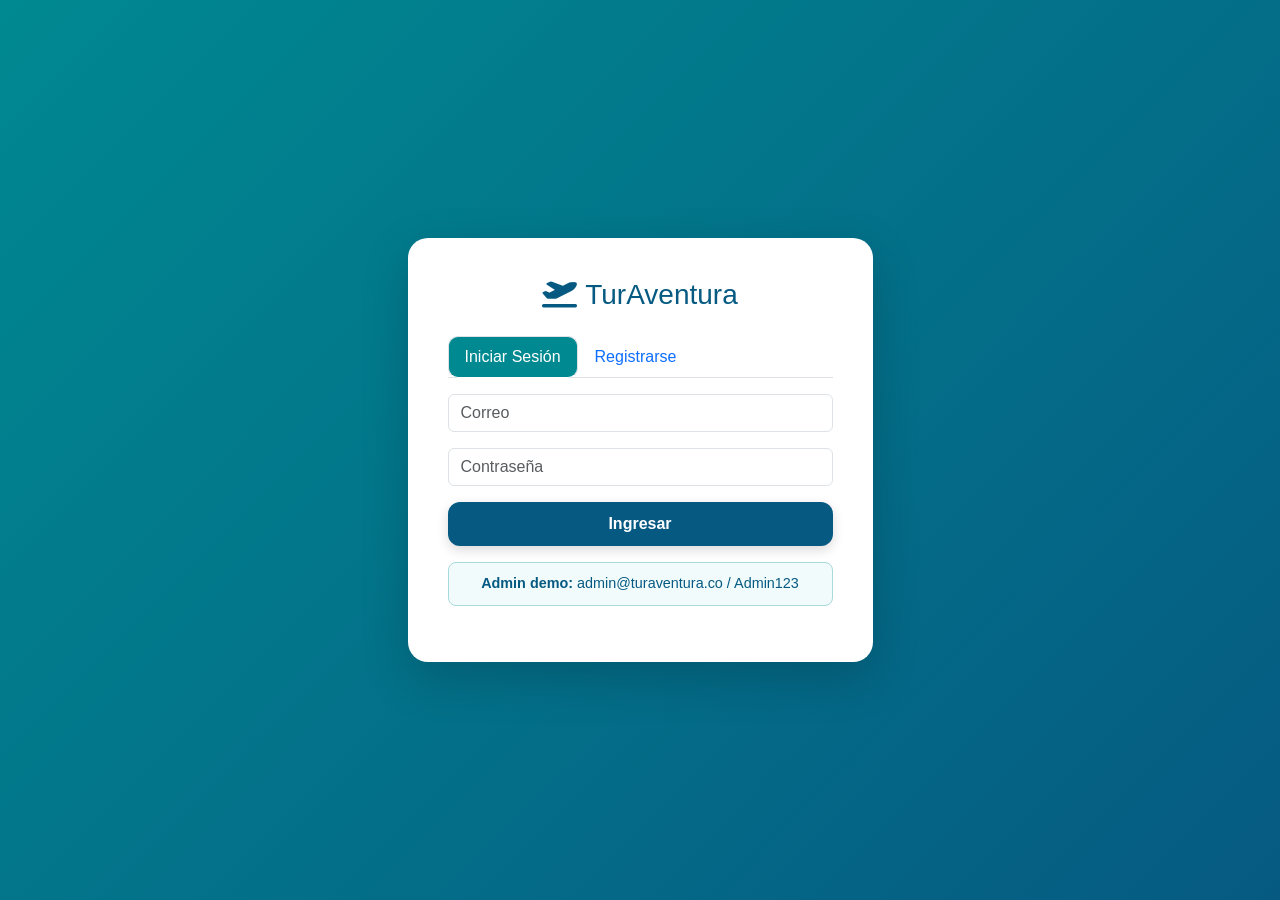
==== admin.html @ 5b058bc5 "Agregar destinos de Colombia y panel admin" ====
<!DOCTYPE html>
<html lang="es">
<head>
  <meta charset="UTF-8">
  <meta name="viewport" content="width=device-width, initial-scale=1.0">
  <title>Panel Admin | TurAventura</title>
  <link href="https://cdn.jsdelivr.net/npm/bootstrap@5.3.2/dist/css/bootstrap.min.css" rel="stylesheet">
  <link href="https://cdnjs.cloudflare.com/ajax/libs/font-awesome/6.5.0/css/all.min.css" rel="stylesheet">
  <link rel="stylesheet" href="css/global.css">
  <link rel="stylesheet" href="css/admin.css">
</head>
<body>
  <nav class="navbar navbar-expand-lg sticky-top shadow-sm">
    <div class="container">
      <a class="navbar-brand" href="index.html">
        <i class="fas fa-plane-departure me-2"></i>TurAventura
      </a>
      <button class="navbar-toggler" type="button" data-bs-toggle="collapse" data-bs-target="#navMenu">
        <span class="navbar-toggler-icon"></span>
      </button>
      <div class="collapse navbar-collapse" id="navMenu">
        <ul class="navbar-nav ms-auto mb-2 mb-lg-0 gap-2">
          <li class="nav-item"><a class="nav-link" href="index.html#destinos">Destinos Colombia</a></li>
          <li class="nav-item"><a class="nav-link" href="planes.html">Paquetes</a></li>
          <li class="nav-item"><a class="nav-link active" href="admin.html">Admin</a></li>
          <div class="ms-auto d-flex gap-2 align-items-center">
            <a id="btnReservar" class="btn btn-info d-none" href="reservas.html">Reservar aqui</a>
            <a id="btnAdmin" class="btn btn-warning d-none" href="admin.html">Panel admin</a>
            <button id="btnLogout" class="btn btn-logout d-none">Cerrar sesion</button>
          </div>
        </ul>
      </div>
    </div>
  </nav>

  <main class="admin-shell">
    <section class="admin-header">
      <div>
        <p class="admin-kicker">Control interno</p>
        <h1>Panel de administradores</h1>
        <p>Gestiona reservas, usuarios y destinos colombianos mientras se conecta el backend.</p>
      </div>
    </section>

    <section class="container-fluid">
      <div class="row g-3 mb-4" id="adminStats"></div>

      <div class="row g-4">
        <div class="col-lg-8">
          <section class="admin-panel">
            <div class="panel-title">
              <h2>Reservas recibidas</h2>
              <button class="btn btn-sm btn-outline-danger" id="btnLimpiarReservas">
                <i class="fas fa-trash me-1"></i> Limpiar
              </button>
            </div>
            <div class="table-responsive">
              <table class="table align-middle">
                <thead>
                  <tr>
                    <th>Cliente</th>
                    <th>Destino</th>
                    <th>Fecha</th>
                    <th>Personas</th>
                    <th></th>
                  </tr>
                </thead>
                <tbody id="tablaReservasAdmin"></tbody>
              </table>
            </div>
          </section>
        </div>

        <div class="col-lg-4">
          <section class="admin-panel">
            <div class="panel-title">
              <h2>Usuarios</h2>
            </div>
            <div id="listaUsuariosAdmin"></div>
          </section>
        </div>
      </div>

      <div class="row g-4 mt-1">
        <div class="col-lg-5">
          <section class="admin-panel">
            <div class="panel-title">
              <h2>Agregar destino</h2>
            </div>
            <form id="formDestinoAdmin" class="row g-3">
              <div class="col-12">
                <label class="form-label">Lugar</label>
                <input class="form-control" id="adminLugar" required placeholder="Ej: Leticia">
              </div>
              <div class="col-12">
                <label class="form-label">Departamento</label>
                <input class="form-control" id="adminDepartamento" required placeholder="Amazonas">
              </div>
              <div class="col-md-6">
                <label class="form-label">Precio</label>
                <input class="form-control" id="adminPrecio" required placeholder="$890.000">
              </div>
              <div class="col-md-6">
                <label class="form-label">Duracion</label>
                <input class="form-control" id="adminDuracion" required placeholder="3 dias / 2 noches">
              </div>
              <div class="col-12">
                <label class="form-label">Imagen URL</label>
                <input class="form-control" id="adminImagen" required placeholder="https://...">
              </div>
              <div class="col-12">
                <label class="form-label">Descripcion</label>
                <textarea class="form-control" id="adminDescripcion" rows="3" required></textarea>
              </div>
              <div class="col-12">
                <label class="form-label">Actividades separadas por coma</label>
                <input class="form-control" id="adminActividades" required placeholder="Rio Amazonas, Comunidad indigena, Senderismo">
              </div>
              <div class="col-12">
                <button class="btn btn-primary w-100" type="submit">
                  <i class="fas fa-plus me-1"></i> Guardar destino
                </button>
              </div>
            </form>
            <div id="mensajeDestinoAdmin" class="small mt-3"></div>
          </section>
        </div>

        <div class="col-lg-7">
          <section class="admin-panel">
            <div class="panel-title">
              <h2>Destinos publicados</h2>
            </div>
            <div class="row g-3" id="destinosAdminLista"></div>
          </section>
        </div>
      </div>
    </section>
  </main>

  <script src="https://cdn.jsdelivr.net/npm/bootstrap@5.3.2/dist/js/bootstrap.bundle.min.js"></script>
  <script src="js/destinos-data.js"></script>
  <script src="js/auth-nav.js"></script>
  <script src="js/admin.js"></script>
</body>
</html>
---- css/global.css ----
/*VARIABLES GLOBALES*/
:root {
  --turquesa:      #008991;
  --menta:         #A8DADC;
  --coral:         #FFAAA5;
  --arena:         #FFE1C6;
  --azul-profundo: #065A82;
  --coral-boton:   #F95738;
}

body {
  font-family: 'Segoe UI', sans-serif;
  background-color: var(--arena);
}

/*NAVBAR (compartido)*/
.navbar {
  background: var(--azul-profundo);
  padding: 8px 0;
}

.navbar-brand {
  font-size: 1.35rem;
  font-weight: 700;
  color: white !important;
}

.nav-link {
  color: white !important;
  font-size: 0.95rem;
  font-weight: 500;
  padding: 6px 10px !important;
}

.nav-link:hover {
  color: var(--menta) !important;
}

/*BOTONES NAVBAR */
.btn-logout {
  background-color: var(--coral-boton);
  color: white;
  border: none;
  border-radius: 12px;
  padding: 8px 16px;
  font-weight: 600;
  transition: all 0.3s ease;
  box-shadow: 0 4px 12px rgba(0,0,0,0.15);
}

.btn-logout:hover {
  transform: translateY(-2px);
  opacity: 0.9;
  box-shadow: 0 6px 18px rgba(0,0,0,0.25);
}

.navbar .btn {
  border-radius: 10px;
  font-size: 0.9rem;
  padding: 6px 12px;
  white-space: nowrap;
}

@media (max-width: 991px) {
  .navbar-nav {
    padding-top: 10px;
  }

  .navbar .d-flex {
    flex-wrap: wrap;
    margin-top: 8px;
  }
}
---- css/admin.css ----
body {
  background: #f4f8f9;
}

.admin-shell {
  padding-bottom: 48px;
}

.admin-header {
  background: linear-gradient(135deg, var(--azul-profundo), var(--turquesa));
  color: white;
  margin-bottom: 28px;
  padding: 48px min(5vw, 56px);
}

.admin-header h1 {
  font-size: clamp(2rem, 4vw, 3rem);
  font-weight: 800;
  margin: 0 0 8px;
}

.admin-header p {
  margin: 0;
  max-width: 720px;
}

.admin-kicker {
  color: var(--menta);
  font-weight: 700;
  letter-spacing: 0.04em;
  text-transform: uppercase;
}

.admin-stat,
.admin-panel {
  background: white;
  border: 1px solid #dbe8ea;
  border-radius: 8px;
  box-shadow: 0 10px 24px rgba(6, 90, 130, 0.08);
}

.admin-stat {
  padding: 20px;
}

.admin-stat i {
  color: var(--turquesa);
}

.admin-stat strong {
  color: var(--azul-profundo);
  display: block;
  font-size: 1.8rem;
}

.admin-panel {
  padding: 22px;
}

.panel-title {
  align-items: center;
  display: flex;
  gap: 12px;
  justify-content: space-between;
  margin-bottom: 16px;
}

.panel-title h2 {
  color: var(--azul-profundo);
  font-size: 1.2rem;
  font-weight: 800;
  margin: 0;
}

.user-row,
.destino-admin-card {
  border: 1px solid #e1ecee;
  border-radius: 8px;
  padding: 12px;
}

.user-row + .user-row {
  margin-top: 10px;
}

.destino-admin-card img {
  border-radius: 6px;
  height: 120px;
  object-fit: cover;
  width: 100%;
}
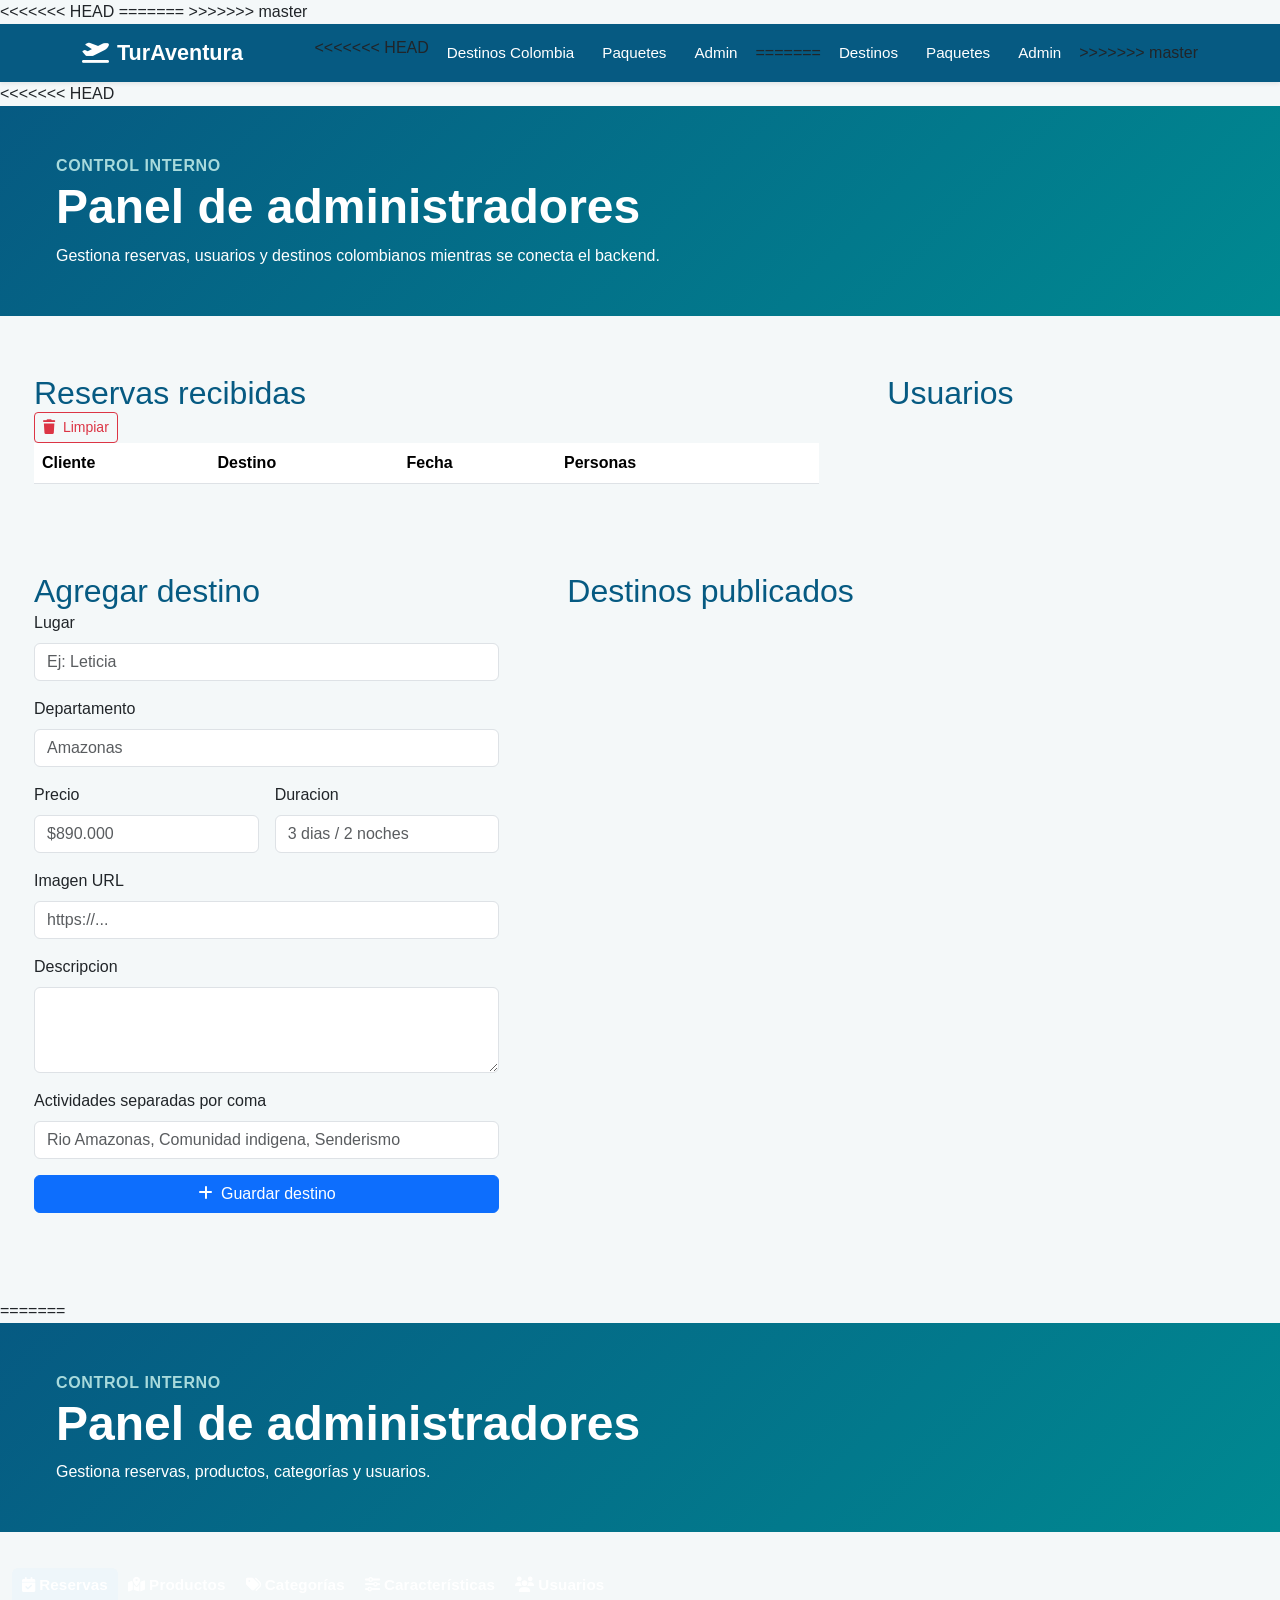
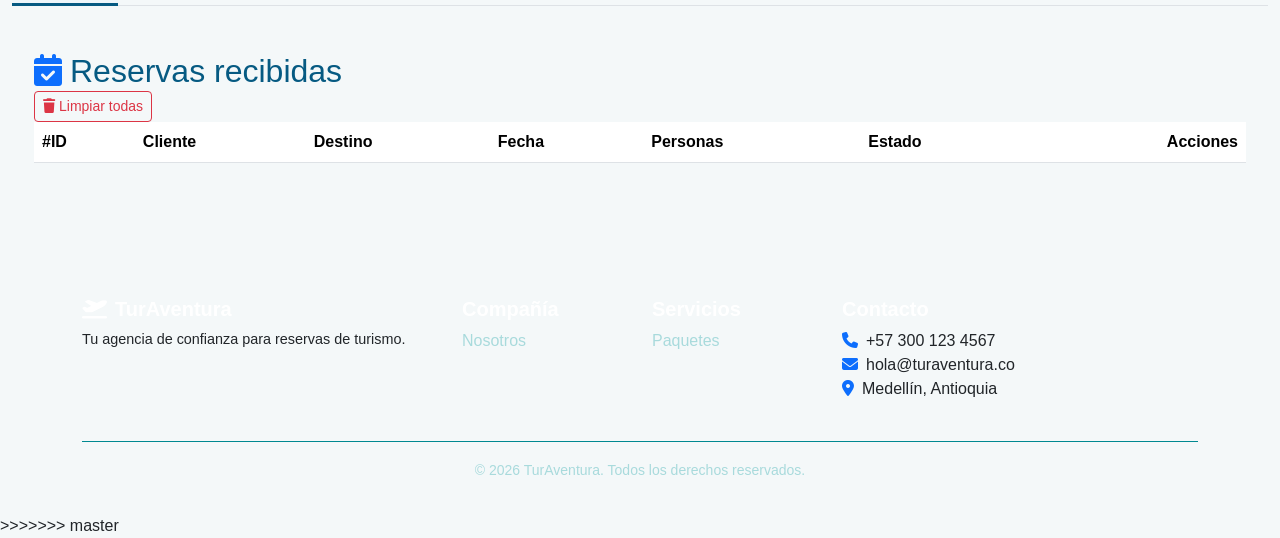
==== commit 406e3a2e: "Merge master into Thomas" ====
--- a/admin.html
+++ b/admin.html
@@ -10,6 +10,11 @@
   <link rel="stylesheet" href="css/admin.css">
 </head>
 <body>
+<<<<<<< HEAD
+=======
+
+  <!-- NAVBAR -->
+>>>>>>> master
   <nav class="navbar navbar-expand-lg sticky-top shadow-sm">
     <div class="container">
       <a class="navbar-brand" href="index.html">
@@ -20,6 +25,7 @@
       </button>
       <div class="collapse navbar-collapse" id="navMenu">
         <ul class="navbar-nav ms-auto mb-2 mb-lg-0 gap-2">
+<<<<<<< HEAD
           <li class="nav-item"><a class="nav-link" href="index.html#destinos">Destinos Colombia</a></li>
           <li class="nav-item"><a class="nav-link" href="planes.html">Paquetes</a></li>
           <li class="nav-item"><a class="nav-link active" href="admin.html">Admin</a></li>
@@ -27,12 +33,22 @@
             <a id="btnReservar" class="btn btn-info d-none" href="reservas.html">Reservar aqui</a>
             <a id="btnAdmin" class="btn btn-warning d-none" href="admin.html">Panel admin</a>
             <button id="btnLogout" class="btn btn-logout d-none">Cerrar sesion</button>
+=======
+          <li class="nav-item"><a class="nav-link" href="index.html#destinos">Destinos</a></li>
+          <li class="nav-item"><a class="nav-link" href="planes.html">Paquetes</a></li>
+          <li class="nav-item"><a class="nav-link active" href="admin.html">Admin</a></li>
+          <div class="ms-auto d-flex gap-2 align-items-center">
+            <a id="btnReservar" class="btn btn-info d-none" href="reservas.html">Reservar aquí</a>
+            <a id="btnAdmin" class="btn btn-warning d-none" href="admin.html">Panel admin</a>
+            <button id="btnLogout" class="btn btn-logout d-none">Cerrar sesión</button>
+>>>>>>> master
           </div>
         </ul>
       </div>
     </div>
   </nav>
 
+<<<<<<< HEAD
   <main class="admin-shell">
     <section class="admin-header">
       <div>
@@ -144,3 +160,378 @@
   <script src="js/admin.js"></script>
 </body>
 </html>
+=======
+  <!-- HEADER con identificación del admin -->
+  <section class="admin-header">
+    <div class="d-flex flex-wrap justify-content-between align-items-start gap-3">
+      <div>
+        <p class="admin-kicker">Control interno</p>
+        <h1>Panel de administradores</h1>
+        <p>Gestiona reservas, productos, categorías y usuarios.</p>
+      </div>
+      <div id="adminIdentidad" class="admin-id-card" style="display:none!important">
+        <div class="d-flex align-items-center gap-3">
+          <div class="admin-avatar-icon">
+            <i class="fas fa-user-shield fa-2x"></i>
+          </div>
+          <div>
+            <div class="fw-bold fs-6" id="adminNombre">—</div>
+            <div class="small"><i class="fas fa-circle-check text-success me-1"></i><strong>ADMINISTRADOR</strong></div>
+            <div class="text-muted small" id="adminEmail">—</div>
+          </div>
+        </div>
+      </div>
+    </div>
+  </section>
+
+  <main class="admin-shell">
+    <section class="container-fluid">
+
+      <!-- STATS -->
+      <div class="row g-3 mb-4" id="adminStats"></div>
+
+      <!-- TABS -->
+      <ul class="nav nav-tabs mb-4 border-bottom" id="adminTabs" role="tablist">
+        <li class="nav-item">
+          <button class="nav-link active" data-tab="reservas">
+            <i class="fas fa-calendar-check me-1"></i>Reservas
+          </button>
+        </li>
+        <li class="nav-item">
+          <button class="nav-link" data-tab="productos">
+            <i class="fas fa-map-location-dot me-1"></i>Productos
+          </button>
+        </li>
+        <li class="nav-item">
+          <button class="nav-link" data-tab="categorias">
+            <i class="fas fa-tags me-1"></i>Categorías
+          </button>
+        </li>
+        <li class="nav-item">
+          <button class="nav-link" data-tab="caracteristicas">
+            <i class="fas fa-sliders me-1"></i>Características
+          </button>
+        </li>
+        <li class="nav-item">
+          <button class="nav-link" data-tab="usuarios">
+            <i class="fas fa-users me-1"></i>Usuarios
+          </button>
+        </li>
+      </ul>
+
+      <!-- ═══════════════════════════════════════ -->
+      <!-- TAB RESERVAS                            -->
+      <!-- ═══════════════════════════════════════ -->
+      <div id="tab-reservas" class="tab-pane-admin">
+        <section class="admin-panel">
+          <div class="panel-title">
+            <h2><i class="fas fa-calendar-check me-2 text-primary"></i>Reservas recibidas</h2>
+            <button class="btn btn-sm btn-outline-danger" id="btnLimpiarReservas">
+              <i class="fas fa-trash me-1"></i>Limpiar todas
+            </button>
+          </div>
+          <div class="table-responsive">
+            <table class="table align-middle">
+              <thead>
+                <tr>
+                  <th>#ID</th><th>Cliente</th><th>Destino</th>
+                  <th>Fecha</th><th>Personas</th><th>Estado</th><th class="text-end">Acciones</th>
+                </tr>
+              </thead>
+              <tbody id="tablaReservasAdmin"></tbody>
+            </table>
+          </div>
+        </section>
+      </div>
+
+      <!-- ═══════════════════════════════════════ -->
+      <!-- TAB PRODUCTOS                           -->
+      <!-- ═══════════════════════════════════════ -->
+      <div id="tab-productos" class="tab-pane-admin d-none">
+        <div class="row g-4">
+
+          <!-- Formulario -->
+          <div class="col-lg-4">
+            <section class="admin-panel">
+              <div class="panel-title">
+                <h2 id="tituloFormProducto">
+                  <i class="fas fa-plus me-2 text-success"></i>Agregar producto
+                </h2>
+              </div>
+              <form id="formProductoAdmin" class="row g-3">
+                <input type="hidden" id="productoEditandoId">
+                <div class="col-12">
+                  <label class="form-label">Nombre</label>
+                  <input class="form-control" id="adminLugar" required placeholder="Ej: Cartagena colonial">
+                </div>
+                <div class="col-12">
+                  <label class="form-label">Descripción</label>
+                  <textarea class="form-control" id="adminDescripcion" rows="3" required
+                            placeholder="Describe el destino o paquete..."></textarea>
+                </div>
+                <div class="col-12">
+                  <label class="form-label">Precio (COP $)</label>
+                  <input class="form-control" id="adminPrecio" type="number" min="0" step="any" placeholder="0">
+                </div>
+                <div class="col-12">
+                  <label class="form-label">Categoría</label>
+                  <select class="form-select" id="adminCategoria" required>
+                    <option value="">Cargando categorías...</option>
+                  </select>
+                </div>
+                <div class="col-12 d-flex gap-2">
+                  <button class="btn btn-primary flex-fill" type="submit">
+                    <i class="fas fa-save me-1"></i><span id="btnGuardarTexto">Guardar</span>
+                  </button>
+                  <button class="btn btn-outline-secondary" type="button"
+                          id="btnCancelarEdicion" onclick="cancelarEdicionProducto()" style="display:none">
+                    <i class="fas fa-times"></i>
+                  </button>
+                </div>
+              </form>
+              <div id="mensajeDestinoAdmin" class="small mt-3"></div>
+            </section>
+          </div>
+
+          <!-- Tabla productos -->
+          <div class="col-lg-8">
+            <section class="admin-panel">
+              <div class="panel-title">
+                <h2><i class="fas fa-list me-2 text-primary"></i>Productos publicados</h2>
+                <input class="form-control form-control-sm" id="buscarProducto" style="max-width:200px"
+                       placeholder="🔍 Buscar..." oninput="filtrarProductos(this.value)">
+              </div>
+              <div class="table-responsive">
+                <table class="table align-middle">
+                  <thead>
+                    <tr>
+                      <th>#</th><th>Nombre</th><th>Categoría</th>
+                      <th>Precio</th><th class="text-end">Acciones</th>
+                    </tr>
+                  </thead>
+                  <tbody id="tablaProductosAdmin"></tbody>
+                </table>
+              </div>
+            </section>
+          </div>
+
+        </div>
+      </div>
+
+      <!-- ═══════════════════════════════════════ -->
+      <!-- TAB CATEGORÍAS                          -->
+      <!-- ═══════════════════════════════════════ -->
+      <div id="tab-categorias" class="tab-pane-admin d-none">
+        <div class="row g-4">
+
+          <!-- Formulario nueva categoría -->
+          <div class="col-lg-4">
+            <section class="admin-panel">
+              <div class="panel-title">
+                <h2><i class="fas fa-plus me-2 text-success"></i>Agregar categoría</h2>
+              </div>
+              <form id="formCategoriaAdmin" class="row g-3">
+                <div class="col-12">
+                  <label class="form-label">Nombre</label>
+                  <input class="form-control" id="categoriaNombre" required
+                         placeholder="Ej: Turismo de aventura">
+                </div>
+                <div class="col-12">
+                  <button class="btn btn-success w-100" type="submit">
+                    <i class="fas fa-tag me-1"></i>Crear categoría
+                  </button>
+                </div>
+              </form>
+              <div id="mensajeCategoriaAdmin" class="small mt-3"></div>
+            </section>
+          </div>
+
+          <!-- Lista categorías -->
+          <div class="col-lg-8">
+            <section class="admin-panel">
+              <div class="panel-title">
+                <h2><i class="fas fa-tags me-2 text-primary"></i>Categorías registradas</h2>
+              </div>
+              <div id="listaCategorias"><p class="text-muted">Cargando...</p></div>
+            </section>
+          </div>
+
+        </div>
+      </div>
+
+      <!-- ═══════════════════════════════════════ -->
+      <!-- TAB CARACTERÍSTICAS                     -->
+      <!-- ═══════════════════════════════════════ -->
+      <div id="tab-caracteristicas" class="tab-pane-admin d-none">
+        <div class="row g-4">
+
+          <!-- Formulario -->
+          <div class="col-lg-4">
+            <section class="admin-panel">
+              <div class="panel-title">
+                <h2><i class="fas fa-plus me-2 text-success"></i>Agregar característica</h2>
+              </div>
+              <form id="formCaracteristicaAdmin" class="row g-3">
+                <div class="col-12">
+                  <label class="form-label">Producto</label>
+                  <select class="form-select" id="charProductoId" required>
+                    <option value="">Selecciona un producto</option>
+                  </select>
+                </div>
+                <div class="col-12">
+                  <label class="form-label">Atributo</label>
+                  <input class="form-control" id="charNombre" required
+                         placeholder="Ej: Dificultad, Duración, Incluye...">
+                </div>
+                <div class="col-12">
+                  <label class="form-label">Valor</label>
+                  <input class="form-control" id="charValor" required
+                         placeholder="Ej: Alta, 3 días, Guía turístico">
+                </div>
+                <div class="col-12">
+                  <button class="btn btn-primary w-100" type="submit">
+                    <i class="fas fa-save me-1"></i>Guardar característica
+                  </button>
+                </div>
+              </form>
+              <div id="mensajeCaracteristicaAdmin" class="small mt-3"></div>
+            </section>
+          </div>
+
+          <!-- Lista características -->
+          <div class="col-lg-8">
+            <section class="admin-panel">
+              <div class="panel-title">
+                <h2><i class="fas fa-sliders me-2 text-primary"></i>Características</h2>
+                <select class="form-select form-select-sm" id="filtroProductoChar" style="max-width:220px"
+                        onchange="renderCaracteristicasFiltradas(this.value)">
+                  <option value="">— Todos los productos —</option>
+                </select>
+              </div>
+              <div id="listaCaracteristicas"><p class="text-muted">Cargando...</p></div>
+            </section>
+          </div>
+
+        </div>
+      </div>
+
+      <!-- ═══════════════════════════════════════ -->
+      <!-- TAB USUARIOS                            -->
+      <!-- ═══════════════════════════════════════ -->
+      <div id="tab-usuarios" class="tab-pane-admin d-none">
+        <section class="admin-panel">
+          <div class="panel-title">
+            <h2><i class="fas fa-users me-2 text-primary"></i>Usuarios registrados</h2>
+          </div>
+          <div class="table-responsive">
+            <table class="table align-middle">
+              <thead>
+                <tr><th>#</th><th>Usuario</th><th>Email</th><th>Rol</th><th class="text-end">Acciones</th></tr>
+              </thead>
+              <tbody id="tablaUsuariosAdmin"></tbody>
+            </table>
+          </div>
+        </section>
+      </div>
+
+    </section>
+  </main>
+
+  <!-- ════════════════════════════════════════════════ -->
+  <!-- MODAL: CATEGORIZAR PRODUCTO                      -->
+  <!-- ════════════════════════════════════════════════ -->
+  <div class="modal fade" id="modalCategorizar" tabindex="-1">
+    <div class="modal-dialog">
+      <div class="modal-content">
+        <div class="modal-header">
+          <h5 class="modal-title"><i class="fas fa-tags me-2 text-primary"></i>Categorizar producto</h5>
+          <button type="button" class="btn-close" data-bs-dismiss="modal"></button>
+        </div>
+        <div class="modal-body">
+          <p class="text-muted mb-3">
+            Producto: <strong id="modalProductoNombre">—</strong>
+          </p>
+          <label class="form-label">Nueva categoría</label>
+          <select class="form-select" id="modalCatSelect"></select>
+        </div>
+        <div class="modal-footer">
+          <button class="btn btn-secondary" data-bs-dismiss="modal">Cancelar</button>
+          <button class="btn btn-primary" onclick="guardarCategorizacion()">
+            <i class="fas fa-save me-1"></i>Aplicar categoría
+          </button>
+        </div>
+      </div>
+    </div>
+  </div>
+
+  <!-- MODAL: CONFIRMACIÓN ELIMINAR -->
+  <div class="modal fade" id="modalConfirmar" tabindex="-1">
+    <div class="modal-dialog modal-sm">
+      <div class="modal-content border-danger">
+        <div class="modal-header bg-danger text-white">
+          <h5 class="modal-title">
+            <i class="fas fa-triangle-exclamation me-2"></i>Confirmar eliminación
+          </h5>
+          <button type="button" class="btn-close btn-close-white" data-bs-dismiss="modal"></button>
+        </div>
+        <div class="modal-body">
+          <p id="modalConfirmarTexto" class="mb-0">¿Estás seguro de que deseas eliminar este elemento?</p>
+        </div>
+        <div class="modal-footer">
+          <button class="btn btn-secondary btn-sm" data-bs-dismiss="modal">Cancelar</button>
+          <button class="btn btn-danger btn-sm" id="btnConfirmarAccion">
+            <i class="fas fa-trash me-1"></i>Eliminar
+          </button>
+        </div>
+      </div>
+    </div>
+  </div>
+
+  <!-- TOAST de notificación -->
+  <div class="position-fixed bottom-0 end-0 p-3" style="z-index:9999">
+    <div id="adminToast" class="toast align-items-center text-bg-success border-0" role="alert">
+      <div class="d-flex">
+        <div class="toast-body" id="adminToastMsg">Operación exitosa.</div>
+        <button type="button" class="btn-close btn-close-white me-2 m-auto" data-bs-dismiss="toast"></button>
+      </div>
+    </div>
+  </div>
+
+  <footer id="contacto" class="pt-5 pb-3">
+    <div class="container">
+      <div class="row g-4 mb-4">
+        <div class="col-md-4">
+          <h5><i class="fas fa-plane-departure me-2"></i>TurAventura</h5>
+          <p class="mt-2" style="font-size:0.9rem;">Tu agencia de confianza para reservas de turismo.</p>
+        </div>
+        <div class="col-md-2">
+          <h5>Compañía</h5>
+          <ul class="list-unstyled mt-2"><li><a href="nosotros.html">Nosotros</a></li></ul>
+        </div>
+        <div class="col-md-2">
+          <h5>Servicios</h5>
+          <ul class="list-unstyled mt-2"><li><a href="planes.html">Paquetes</a></li></ul>
+        </div>
+        <div class="col-md-4">
+          <h5>Contacto</h5>
+          <ul class="list-unstyled mt-2">
+            <li><i class="fas fa-phone me-2 text-primary"></i>+57 300 123 4567</li>
+            <li><i class="fas fa-envelope me-2 text-primary"></i>hola@turaventura.co</li>
+            <li><i class="fas fa-map-marker-alt me-2 text-primary"></i>Medellín, Antioquia</li>
+          </ul>
+        </div>
+      </div>
+      <div class="footer-bottom text-center py-3">
+        <small>© 2026 TurAventura. Todos los derechos reservados.</small>
+      </div>
+    </div>
+  </footer>
+
+  <script src="https://cdn.jsdelivr.net/npm/bootstrap@5.3.2/dist/js/bootstrap.bundle.min.js"></script>
+  <script src="js/destinos-data.js"></script>
+  <script src="js/auth-nav.js"></script>
+  <script src="js/api.js"></script>
+  <script src="js/admin.js"></script>
+</body>
+</html>
+>>>>>>> master
--- a/css/admin.css
+++ b/css/admin.css
@@ -31,6 +31,29 @@
   text-transform: uppercase;
 }
 
+<<<<<<< HEAD
+=======
+/* ─── Tarjeta de identificación del admin ─── */
+.admin-id-card {
+  background: rgba(255, 255, 255, 0.12);
+  border: 1px solid rgba(255,255,255,0.25);
+  border-radius: 12px;
+  color: white;
+  padding: 16px 20px;
+  backdrop-filter: blur(6px);
+}
+
+.admin-avatar-icon {
+  background: rgba(255,255,255,0.2);
+  border-radius: 50%;
+  width: 52px; height: 52px;
+  display: flex; align-items: center; justify-content: center;
+  color: white;
+  flex-shrink: 0;
+}
+
+/* ─── Stats ─── */
+>>>>>>> master
 .admin-stat,
 .admin-panel {
   background: white;
@@ -49,29 +72,93 @@
 
 .admin-stat strong {
   color: var(--azul-profundo);
+<<<<<<< HEAD
   display: block;
   font-size: 1.8rem;
+=======
+>>>>>>> master
 }
 
 .admin-panel {
   padding: 22px;
 }
 
+<<<<<<< HEAD
+=======
+/* ─── Tabs ─── */
+#adminTabs {
+  background: rgb(65, 80, 214);
+  border-radius: 8px 8px 0 0;
+  border: 1px solid #dbe8ea;
+  border-bottom: 2px solid #000607;
+  padding: 6px 8px 0;
+  gap: 4px;
+}
+
+#adminTabs .nav-link {
+  color: #111827;
+  font-weight: 700;
+  font-size: 0.95rem;
+  letter-spacing: 0.01em;
+  border: none;
+  border-bottom: 3px solid transparent;
+  border-radius: 6px 6px 0 0;
+  padding: 10px 20px;
+  transition: all 0.2s;
+  background: transparent;
+}
+
+#adminTabs .nav-link:hover {
+  color: #065a82;
+  border-bottom-color: #065a82;
+  background: rgba(6, 90, 130, 0.06);
+}
+
+#adminTabs .nav-link.active {
+  color: #065a82;
+  border-bottom: 3px solid #065a82;
+  background: #eef6fa;
+  font-weight: 800;
+}
+
+.tab-pane-admin {
+  animation: fadeInUp 0.2s ease;
+}
+
+@keyframes fadeInUp {
+  from { opacity: 0; transform: translateY(8px); }
+  to   { opacity: 1; transform: translateY(0); }
+}
+
+/* ─── Panel title ─── */
+>>>>>>> master
 .panel-title {
   align-items: center;
   display: flex;
   gap: 12px;
   justify-content: space-between;
   margin-bottom: 16px;
+<<<<<<< HEAD
+=======
+  flex-wrap: wrap;
+>>>>>>> master
 }
 
 .panel-title h2 {
   color: var(--azul-profundo);
+<<<<<<< HEAD
   font-size: 1.2rem;
+=======
+  font-size: 1.15rem;
+>>>>>>> master
   font-weight: 800;
   margin: 0;
 }
 
+<<<<<<< HEAD
+=======
+/* ─── User rows ─── */
+>>>>>>> master
 .user-row,
 .destino-admin-card {
   border: 1px solid #e1ecee;
@@ -83,9 +170,36 @@
   margin-top: 10px;
 }
 
+<<<<<<< HEAD
 .destino-admin-card img {
   border-radius: 6px;
   height: 120px;
   object-fit: cover;
   width: 100%;
 }
+=======
+/* ─── FOOTER ─── */
+footer {
+  background: var(--azul-profundo);
+  color: var(--menta);
+}
+
+footer h5 {
+  color: white;
+  font-weight: 700;
+}
+
+footer a {
+  color: var(--menta);
+  text-decoration: none;
+}
+
+footer a:hover {
+  color: white;
+}
+
+.footer-bottom {
+  border-top: 1px solid var(--turquesa);
+  color: var(--menta);
+}
+>>>>>>> master
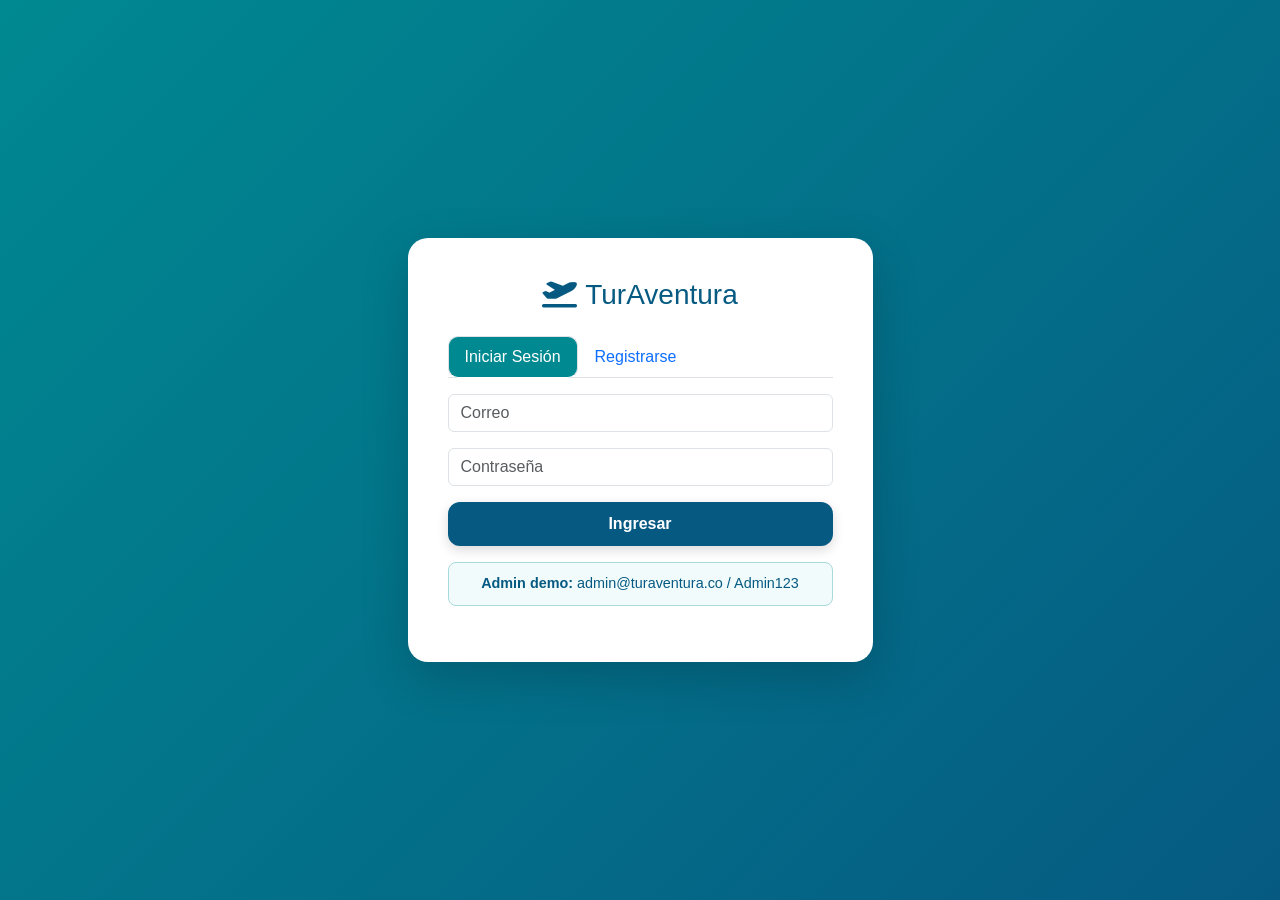
==== commit bca7bef6: "Subir versión corregida del frontend" ====
--- a/admin.html
+++ b/admin.html
@@ -10,11 +10,8 @@
   <link rel="stylesheet" href="css/admin.css">
 </head>
 <body>
-<<<<<<< HEAD
-=======
 
   <!-- NAVBAR -->
->>>>>>> master
   <nav class="navbar navbar-expand-lg sticky-top shadow-sm">
     <div class="container">
       <a class="navbar-brand" href="index.html">
@@ -25,15 +22,6 @@
       </button>
       <div class="collapse navbar-collapse" id="navMenu">
         <ul class="navbar-nav ms-auto mb-2 mb-lg-0 gap-2">
-<<<<<<< HEAD
-          <li class="nav-item"><a class="nav-link" href="index.html#destinos">Destinos Colombia</a></li>
-          <li class="nav-item"><a class="nav-link" href="planes.html">Paquetes</a></li>
-          <li class="nav-item"><a class="nav-link active" href="admin.html">Admin</a></li>
-          <div class="ms-auto d-flex gap-2 align-items-center">
-            <a id="btnReservar" class="btn btn-info d-none" href="reservas.html">Reservar aqui</a>
-            <a id="btnAdmin" class="btn btn-warning d-none" href="admin.html">Panel admin</a>
-            <button id="btnLogout" class="btn btn-logout d-none">Cerrar sesion</button>
-=======
           <li class="nav-item"><a class="nav-link" href="index.html#destinos">Destinos</a></li>
           <li class="nav-item"><a class="nav-link" href="planes.html">Paquetes</a></li>
           <li class="nav-item"><a class="nav-link active" href="admin.html">Admin</a></li>
@@ -41,126 +29,12 @@
             <a id="btnReservar" class="btn btn-info d-none" href="reservas.html">Reservar aquí</a>
             <a id="btnAdmin" class="btn btn-warning d-none" href="admin.html">Panel admin</a>
             <button id="btnLogout" class="btn btn-logout d-none">Cerrar sesión</button>
->>>>>>> master
           </div>
         </ul>
       </div>
     </div>
   </nav>
 
-<<<<<<< HEAD
-  <main class="admin-shell">
-    <section class="admin-header">
-      <div>
-        <p class="admin-kicker">Control interno</p>
-        <h1>Panel de administradores</h1>
-        <p>Gestiona reservas, usuarios y destinos colombianos mientras se conecta el backend.</p>
-      </div>
-    </section>
-
-    <section class="container-fluid">
-      <div class="row g-3 mb-4" id="adminStats"></div>
-
-      <div class="row g-4">
-        <div class="col-lg-8">
-          <section class="admin-panel">
-            <div class="panel-title">
-              <h2>Reservas recibidas</h2>
-              <button class="btn btn-sm btn-outline-danger" id="btnLimpiarReservas">
-                <i class="fas fa-trash me-1"></i> Limpiar
-              </button>
-            </div>
-            <div class="table-responsive">
-              <table class="table align-middle">
-                <thead>
-                  <tr>
-                    <th>Cliente</th>
-                    <th>Destino</th>
-                    <th>Fecha</th>
-                    <th>Personas</th>
-                    <th></th>
-                  </tr>
-                </thead>
-                <tbody id="tablaReservasAdmin"></tbody>
-              </table>
-            </div>
-          </section>
-        </div>
-
-        <div class="col-lg-4">
-          <section class="admin-panel">
-            <div class="panel-title">
-              <h2>Usuarios</h2>
-            </div>
-            <div id="listaUsuariosAdmin"></div>
-          </section>
-        </div>
-      </div>
-
-      <div class="row g-4 mt-1">
-        <div class="col-lg-5">
-          <section class="admin-panel">
-            <div class="panel-title">
-              <h2>Agregar destino</h2>
-            </div>
-            <form id="formDestinoAdmin" class="row g-3">
-              <div class="col-12">
-                <label class="form-label">Lugar</label>
-                <input class="form-control" id="adminLugar" required placeholder="Ej: Leticia">
-              </div>
-              <div class="col-12">
-                <label class="form-label">Departamento</label>
-                <input class="form-control" id="adminDepartamento" required placeholder="Amazonas">
-              </div>
-              <div class="col-md-6">
-                <label class="form-label">Precio</label>
-                <input class="form-control" id="adminPrecio" required placeholder="$890.000">
-              </div>
-              <div class="col-md-6">
-                <label class="form-label">Duracion</label>
-                <input class="form-control" id="adminDuracion" required placeholder="3 dias / 2 noches">
-              </div>
-              <div class="col-12">
-                <label class="form-label">Imagen URL</label>
-                <input class="form-control" id="adminImagen" required placeholder="https://...">
-              </div>
-              <div class="col-12">
-                <label class="form-label">Descripcion</label>
-                <textarea class="form-control" id="adminDescripcion" rows="3" required></textarea>
-              </div>
-              <div class="col-12">
-                <label class="form-label">Actividades separadas por coma</label>
-                <input class="form-control" id="adminActividades" required placeholder="Rio Amazonas, Comunidad indigena, Senderismo">
-              </div>
-              <div class="col-12">
-                <button class="btn btn-primary w-100" type="submit">
-                  <i class="fas fa-plus me-1"></i> Guardar destino
-                </button>
-              </div>
-            </form>
-            <div id="mensajeDestinoAdmin" class="small mt-3"></div>
-          </section>
-        </div>
-
-        <div class="col-lg-7">
-          <section class="admin-panel">
-            <div class="panel-title">
-              <h2>Destinos publicados</h2>
-            </div>
-            <div class="row g-3" id="destinosAdminLista"></div>
-          </section>
-        </div>
-      </div>
-    </section>
-  </main>
-
-  <script src="https://cdn.jsdelivr.net/npm/bootstrap@5.3.2/dist/js/bootstrap.bundle.min.js"></script>
-  <script src="js/destinos-data.js"></script>
-  <script src="js/auth-nav.js"></script>
-  <script src="js/admin.js"></script>
-</body>
-</html>
-=======
   <!-- HEADER con identificación del admin -->
   <section class="admin-header">
     <div class="d-flex flex-wrap justify-content-between align-items-start gap-3">
@@ -533,5 +407,4 @@
   <script src="js/api.js"></script>
   <script src="js/admin.js"></script>
 </body>
-</html>
->>>>>>> master
+</html>
--- a/css/admin.css
+++ b/css/admin.css
@@ -31,8 +31,6 @@
   text-transform: uppercase;
 }
 
-<<<<<<< HEAD
-=======
 /* ─── Tarjeta de identificación del admin ─── */
 .admin-id-card {
   background: rgba(255, 255, 255, 0.12);
@@ -53,7 +51,6 @@
 }
 
 /* ─── Stats ─── */
->>>>>>> master
 .admin-stat,
 .admin-panel {
   background: white;
@@ -72,19 +69,12 @@
 
 .admin-stat strong {
   color: var(--azul-profundo);
-<<<<<<< HEAD
-  display: block;
-  font-size: 1.8rem;
-=======
->>>>>>> master
 }
 
 .admin-panel {
   padding: 22px;
 }
 
-<<<<<<< HEAD
-=======
 /* ─── Tabs ─── */
 #adminTabs {
   background: rgb(65, 80, 214);
@@ -131,34 +121,23 @@
 }
 
 /* ─── Panel title ─── */
->>>>>>> master
 .panel-title {
   align-items: center;
   display: flex;
   gap: 12px;
   justify-content: space-between;
   margin-bottom: 16px;
-<<<<<<< HEAD
-=======
   flex-wrap: wrap;
->>>>>>> master
 }
 
 .panel-title h2 {
   color: var(--azul-profundo);
-<<<<<<< HEAD
-  font-size: 1.2rem;
-=======
   font-size: 1.15rem;
->>>>>>> master
   font-weight: 800;
   margin: 0;
 }
 
-<<<<<<< HEAD
-=======
 /* ─── User rows ─── */
->>>>>>> master
 .user-row,
 .destino-admin-card {
   border: 1px solid #e1ecee;
@@ -170,14 +149,6 @@
   margin-top: 10px;
 }
 
-<<<<<<< HEAD
-.destino-admin-card img {
-  border-radius: 6px;
-  height: 120px;
-  object-fit: cover;
-  width: 100%;
-}
-=======
 /* ─── FOOTER ─── */
 footer {
   background: var(--azul-profundo);
@@ -201,5 +172,4 @@
 .footer-bottom {
   border-top: 1px solid var(--turquesa);
   color: var(--menta);
-}
->>>>>>> master
+}
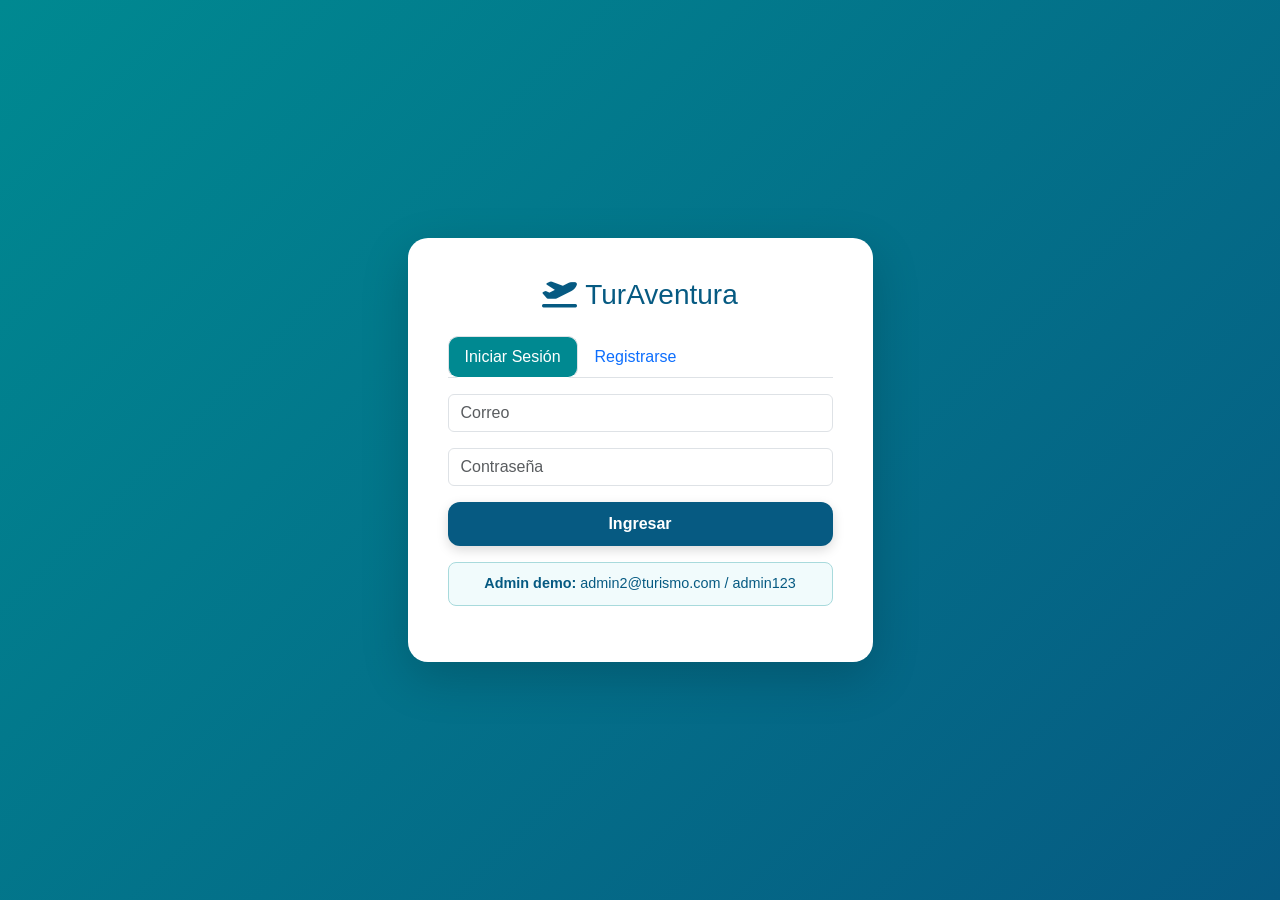
==== commit 7d0dab31: "Ya porfin Ya" ====
--- a/admin.html
+++ b/admin.html
@@ -9,6 +9,15 @@
   <link rel="stylesheet" href="css/global.css">
   <link rel="stylesheet" href="css/admin.css">
 </head>
+
+<!-- Botón flotante WhatsApp -->
+<a href="https://wa.me/573001698105?text=¡Hola!%20Estoy%20interesado%20en%20conocer%20más%20sobre%20los%20destinos%20y%20paquetes%20turísticos%20de%20TurAventura%20🌍" 
+   target="_blank" 
+   class="whatsapp-float" 
+   title="Chatea con nosotros">
+  <i class="fab fa-whatsapp"></i>
+</a>
+
 <body>
 
   <!-- NAVBAR -->
@@ -147,12 +156,24 @@
                   <label class="form-label">Precio (COP $)</label>
                   <input class="form-control" id="adminPrecio" type="number" min="0" step="any" placeholder="0">
                 </div>
+
                 <div class="col-12">
                   <label class="form-label">Categoría</label>
                   <select class="form-select" id="adminCategoria" required>
                     <option value="">Cargando categorías...</option>
                   </select>
                 </div>
+
+                <div class="col-12">
+                  <label class="form-label">Imagen del destino</label>
+                  <input type="file" class="form-control" id="adminImagenFile" accept="image/*">
+                  <div id="previewImagen" class="mt-2"></div>
+                  <input type="hidden" id="adminImagen">
+                  <div id="uploadProgress" class="small text-muted mt-1" style="display:none">
+                    <div class="spinner-border spinner-border-sm me-1"></div>Subiendo imagen...
+                  </div>
+                </div>
+
                 <div class="col-12 d-flex gap-2">
                   <button class="btn btn-primary flex-fill" type="submit">
                     <i class="fas fa-save me-1"></i><span id="btnGuardarTexto">Guardar</span>
--- a/css/global.css
+++ b/css/global.css
@@ -71,3 +71,55 @@
     margin-top: 8px;
   }
 }
+
+.whatsapp-float {
+  position: fixed;
+  bottom: 28px;
+  right: 28px;
+  z-index: 9999;
+  background-color: #25D366;
+  color: white;
+  width: 58px;
+  height: 58px;
+  border-radius: 50%;
+  display: flex;
+  align-items: center;
+  justify-content: center;
+  font-size: 30px;
+  box-shadow: 0 4px 12px rgba(0,0,0,0.25);
+  text-decoration: none;
+  transition: transform 0.2s, background-color 0.2s;
+}
+
+.whatsapp-float:hover {
+  background-color: #1ebe5d;
+  transform: scale(1.1);
+  color: white;
+}
+
+
+.btn-favorito {
+  position: absolute;
+  top: 10px;
+  right: 10px;
+  background: rgba(255,255,255,0.85);
+  border: none;
+  border-radius: 50%;
+  width: 36px;
+  height: 36px;
+  display: flex;
+  align-items: center;
+  justify-content: center;
+  cursor: pointer;
+  color: #ccc;
+  font-size: 16px;
+  transition: all 0.2s;
+  z-index: 10;
+}
+
+.btn-favorito:hover,
+.btn-favorito.activo {
+  color: #e74c3c;
+  background: white;
+  transform: scale(1.15);
+}
